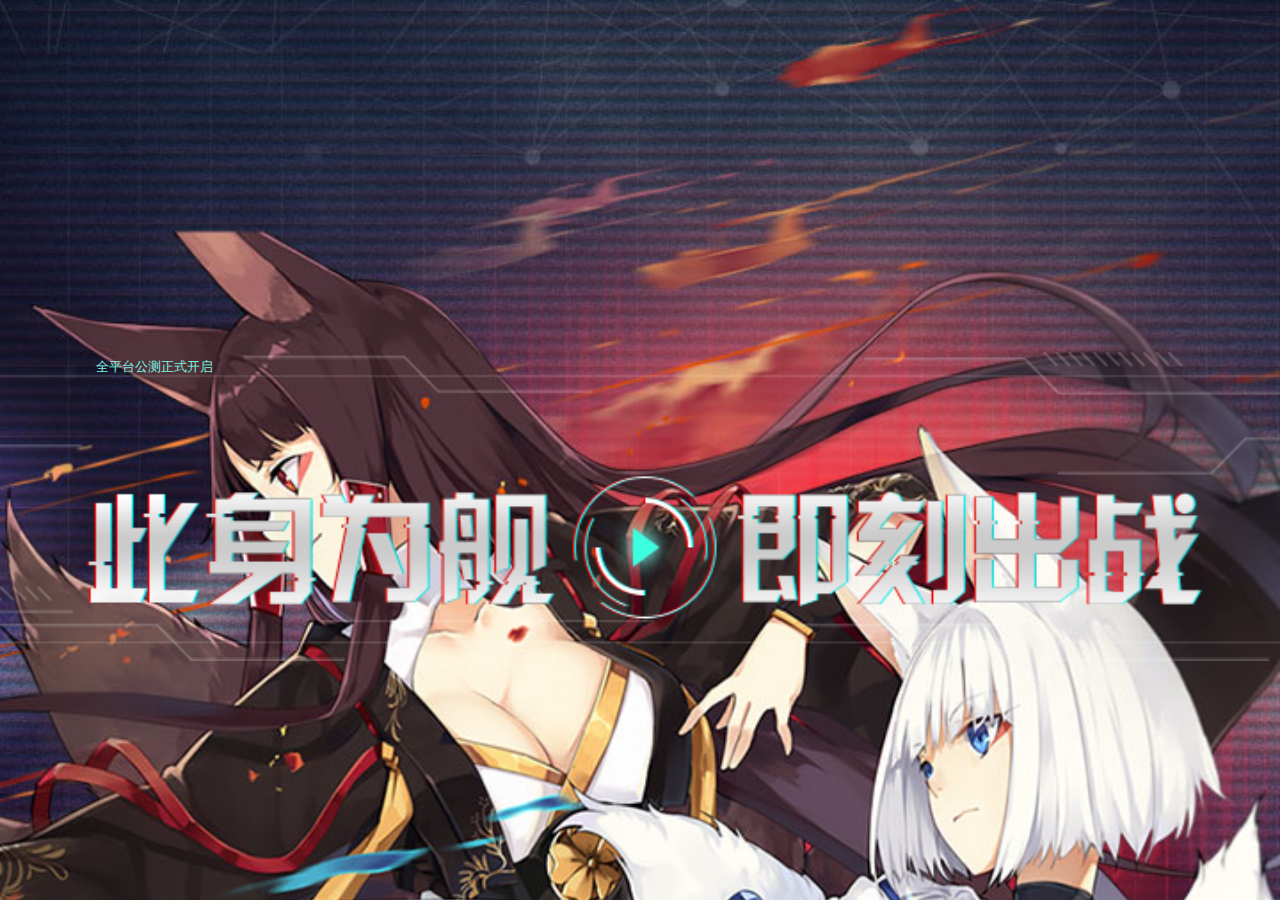
==== 移动端主页面/index.html @ f37442ec "yidongduan" ====
<!DOCTYPE html>
<html lang="en">

<head>
    <meta charset="UTF-8">
    <meta name="viewport" content="width=device-width, initial-scale=1.0">
    <meta http-equiv="X-UA-Compatible" content="ie=edge">
    <title>Document</title>
    <link rel="stylesheet" href="./lib/normalize.css">
    <link rel="stylesheet" href="./scss/commit.css">
    <link rel="stylesheet" href="./scss/index.css">
</head>

<body>
    <!-- 第一部分 -->
    <div class="first">
        <!-- 底片 -->
        <div class="negative">
            <!-- 左边logo -->
            <span></span>
            <!-- 右边分享 -->
            <i></i>
            <!-- 右边礼包 -->
            <a href=""></a>
            <!-- 此身为舰，即刻出战 -->
            <div class="chuzhan">
                <em>全平台公测正式开启</em>
                <a href="//m.bilibili.com/video/av9826860.html">
                    <img src="./image/slogan.png" alt="">
                </a>
            </div>
            <!-- 下载图标 -->
            <div class="xaizai">
                <ul>
                    <li><a href=""></a></li>
                    <li><a href=""></a></li>
                </ul>
            </div>
        </div>
    </div>
    <!-- 第二部分 -->

    <!-- 第三部分 -->

    <!-- 第四部分 -->

    <!-- 第五部分 -->

</body>

</html>
---- 移动端主页面/scss/index.css ----
html {
  width: 100%;
  height: 100%;
  margin: 0;
  padding: 0;
}

@media screen and (width: 320px) {
  body {
    font-size: 20px;
  }
}

@media screen and (width: 375px) {
  body {
    position: relative;
    width: 100%;
    height: 100%;
  }
}

@media screen and (width: 414px) {
  body {
    position: relative;
    width: 100%;
    height: 100%;
  }
}

@media screen and (width: 768px) {
  body {
    position: relative;
    width: 100%;
    height: 100%;
  }
}

.first {
  width: 100%;
  height: 100%;
}

.first .negative {
  background-image: url(../upload/bg.jpg);
  background-size: 100%;
  position: absolute;
  width: 100%;
  height: 100%;
}

.first .negative .chuzhan {
  margin-top: 22rem;
}

.first .negative .chuzhan img {
  width: 100%;
  height: 100%;
}

.first .negative .chuzhan em {
  font-size: 0.8rem;
  position: absolute;
  color: #7bf5e0;
  margin: 0.5rem 0 0 6rem;
}
/*# sourceMappingURL=index.css.map */
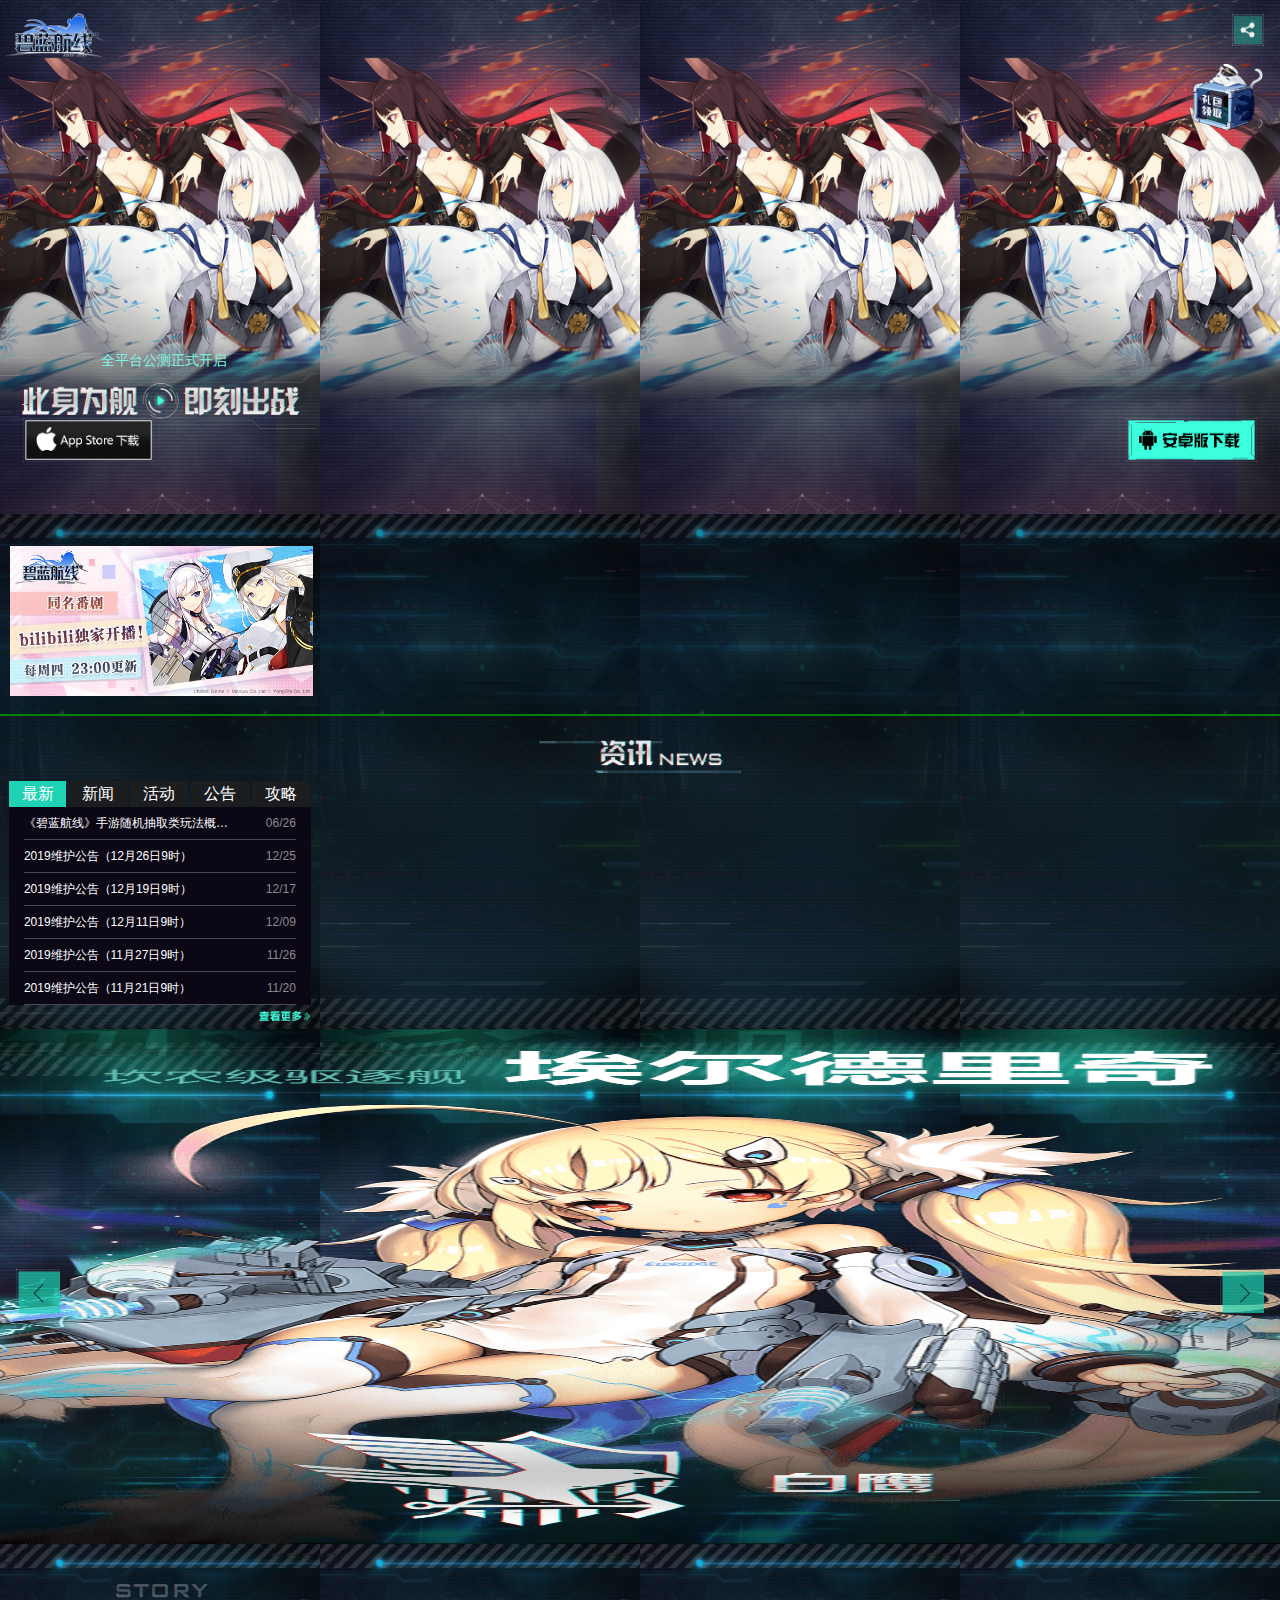
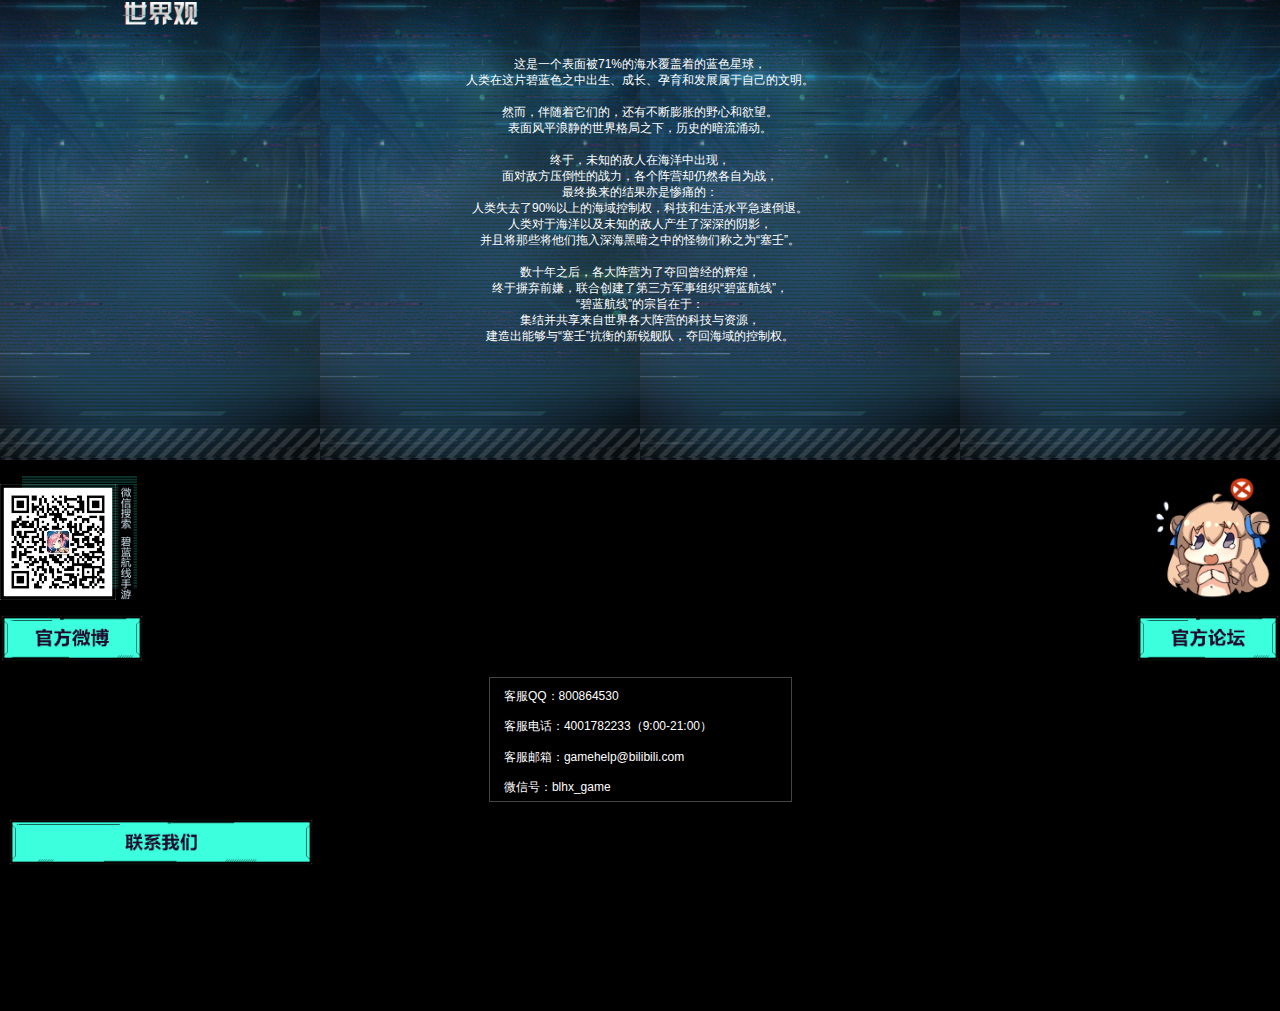
==== commit 3d9300c0: "yidong" ====
--- a/移动端主页面/index.html
+++ b/移动端主页面/index.html
@@ -17,11 +17,11 @@
         <!-- 底片 -->
         <div class="negative">
             <!-- 左边logo -->
-            <span></span>
+            <img src="./image/logo.png" alt="">
             <!-- 右边分享 -->
             <i></i>
             <!-- 右边礼包 -->
-            <a href=""></a>
+            <a href="" class="libao"></a>
             <!-- 此身为舰，即刻出战 -->
             <div class="chuzhan">
                 <em>全平台公测正式开启</em>
@@ -31,21 +31,147 @@
             </div>
             <!-- 下载图标 -->
             <div class="xaizai">
-                <ul>
-                    <li><a href=""></a></li>
-                    <li><a href=""></a></li>
-                </ul>
+                <a href="" style="left: 1.3rem;"><img src="./image/ios-down.png" alt=""></a>
+                <a href="" style="position: absolute; right: 1.3rem;"><img src="./image/android-down.png" alt=""></a>
             </div>
         </div>
     </div>
     <!-- 第二部分 -->
+    <div class="second">
+        <!-- 轮播图 -->
+        <div class="lunbo">
+            <ul>
+                <li><a href=""><img src="./upload/carousel1.jpg" alt=""></a></li>
+                <!-- <li><a href=""><img src="./upload/carousel2.jpg" alt=""></a></li>
+                <li><a href=""><img src="./upload/carousel3.jpg" alt=""></a></li> -->
+            </ul>
+        </div>
+        <!-- 轮播图下线 -->
+        <div class="sol">
 
+        </div>
+        <!-- 资讯 -->
+        <div class="zixun"></div>
+        <!-- 公告 -->
+        <div class="notice">
+            <!-- 公告标头 -->
+            <div class="head">
+                <ul>
+                    <li>最新</li>
+                    <li>新闻</li>
+                    <li>活动</li>
+                    <li>公告</li>
+                    <li>攻略</li>
+                </ul>
+            </div>
+            <!-- 公告内容 -->
+            <div class="content">
+                <div class="cen">
+                    <div class="toop"><a href="">《碧蓝航线》手游随机抽取类玩法概率公示</a><span>06/26</span></div>
+                    <div class="toop"><a href="">2019维护公告（12月26日9时）</a><span>12/25</span></div>
+                    <div class="toop"><a href="">2019维护公告（12月19日9时）</a><span>12/17</span></div>
+                    <div class="toop"><a href="">2019维护公告（12月11日9时）</a><span>12/09</span></div>
+                    <div class="toop"><a href="">2019维护公告（11月27日9时）</a><span>11/26</span></div>
+                    <div class="toop"><a href="">2019维护公告（11月21日9时）</a><span>11/20</span></div>
+                </div>
+            </div>
+            <!-- 查看更多 -->
+            <div class="more">
+                <a href=""></a>
+            </div>
+        </div>
+    </div>
     <!-- 第三部分 -->
-
+    <div class="third">
+        <!-- 点击轮播图 -->
+        <div class="dian">
+            <ul>
+                <li><img src="./upload/aierde.png" alt=""></li>
+                <!-- <li><img src="./upload/ao.png" alt=""></li>
+                <li><img src="./upload/chun.png" alt=""></li>
+                <li><img src="./upload/dujiaoshou.png" alt=""></li>
+                <li><img src="./upload/guanghui.png" alt=""></li>
+                <li><img src="./upload/kaersi.png" alt=""></li>
+                <li><img src="./upload/ninghai.png" alt=""></li>
+                <li><img src="./upload/ougen.png" alt=""></li>
+                <li><img src="./upload/pinghai.png" alt=""></li>
+                <li><img src="./upload/qiye.png" alt=""></li> -->
+            </ul>
+        </div>
+        <!-- 向左图标 -->
+        <div class="left"></div>
+        <!-- 向右图标 -->
+        <div class="right"></div>
+    </div>
     <!-- 第四部分 -->
-
+    <div class="forth">
+        <!-- 世界观 -->
+        <div class="outlook"></div>
+        <!-- 故事 -->
+        <div class="story">
+            <!-- 文字 -->
+            <p>
+                这是一个表面被71%的海水覆盖着的蓝色星球，<br>
+                人类在这片碧蓝色之中出生、成长、孕育和发展属于自己的文明。
+            </p>
+            <p>
+                然而，伴随着它们的，还有不断膨胀的野心和欲望。<br>
+                表面风平浪静的世界格局之下，历史的暗流涌动。
+            </p>
+            <p>
+                终于，未知的敌人在海洋中出现，<br>
+                面对敌方压倒性的战力，各个阵营却仍然各自为战，<br>
+                最终换来的结果亦是惨痛的：<br>
+                人类失去了90%以上的海域控制权，科技和生活水平急速倒退。<br>
+                人类对于海洋以及未知的敌人产生了深深的阴影，<br>
+                并且将那些将他们拖入深海黑暗之中的怪物们称之为“塞壬”。
+            </p>
+            <p>
+                数十年之后，各大阵营为了夺回曾经的辉煌，<br>
+                终于摒弃前嫌，联合创建了第三方军事组织“碧蓝航线”，<br>
+                “碧蓝航线”的宗旨在于：<br>
+                集结并共享来自世界各大阵营的科技与资源，<br>
+                建造出能够与“塞壬”抗衡的新锐舰队，夺回海域的控制权。
+            </p>
+        </div>
+    </div>
     <!-- 第五部分 -->
-
+    <div class="fifth">
+        <!-- 图片 -->
+        <div class="picte">
+            <!-- 二维码图片 -->
+            <div class="erweima">
+                <img src="./image/weixin.png" alt="">
+                <img src="./image/weixin-new.jpg" alt="">
+            </div>
+            <!-- 图片 -->
+            <div class="picturimg">
+                <img src="./image/jianniang.png" alt="">
+            </div>
+        </div>
+        <!-- 论坛和微博 -->
+        <div class="weilun">
+            <a href="">
+                <img src="./image/weibo-btn.png" alt="">
+            </a>
+            <a href="">
+                <img src="./image/bbs-btn.png" alt="">
+            </a>
+        </div>
+        <!-- 联系电话 -->
+        <div class="phone">
+            <div class="cenn">
+                客服QQ：800864530<br>
+                客服电话：4001782233（9:00-21:00）<br>
+                客服邮箱：gamehelp@bilibili.com<br>
+                微信号：blhx_game
+            </div>
+        </div>
+        <!-- 联系我们 -->
+        <div class="relation">
+            <a href=""><img src="./image/connect_us_btn.png" alt=""></a>
+        </div>
+    </div>
 </body>
 
 </html>--- a/移动端主页面/scss/commit.css
+++ b/移动端主页面/scss/commit.css
@@ -0,0 +1,18 @@
+.toop {
+    position: relative;
+    width: 17rem;
+    height: 2rem;
+    /* margin-top: 0.5rem; */
+    line-height: 2rem;
+    border-bottom: 1px solid rgba(170,170,170,.4);
+}
+
+.toop a {
+    position: absolute;
+    width: 77%;
+    height: 100%;
+    overflow: hidden;
+    white-space: nowrap;
+    text-overflow: ellipsis;
+    color: #ffffff;
+}--- a/移动端主页面/scss/index.css
+++ b/移动端主页面/scss/index.css
@@ -1,66 +1,423 @@
-html {
+@charset "UTF-8";
+@media screen and (width: 320px) {
+  html {
+    font-size: 16px;
+  }
+}
+
+@media screen and (width: 375px) {
+  html {
+    font-size: 18.75px;
+  }
+}
+
+@media screen and (width: 414px) {
+  html {
+    font-size: 20.7px;
+  }
+}
+
+html,
+body {
   width: 100%;
   height: 100%;
   margin: 0;
   padding: 0;
-}
-
-@media screen and (width: 320px) {
-  body {
-    font-size: 20px;
-  }
-}
-
-@media screen and (width: 375px) {
-  body {
-    position: relative;
-    width: 100%;
-    height: 100%;
-  }
-}
-
-@media screen and (width: 414px) {
-  body {
-    position: relative;
-    width: 100%;
-    height: 100%;
-  }
-}
-
-@media screen and (width: 768px) {
-  body {
-    position: relative;
-    width: 100%;
-    height: 100%;
-  }
+  background-color: #000000;
 }
 
 .first {
-  width: 100%;
-  height: 100%;
+  position: relative;
+  width: 100%;
+  height: 32.125rem;
 }
 
 .first .negative {
+  position: absolute;
+  width: 100%;
+  height: 100%;
+  background-size: 20rem;
   background-image: url(../upload/bg.jpg);
-  background-size: 100%;
-  position: absolute;
-  width: 100%;
-  height: 100%;
+}
+
+.first .negative img {
+  width: 6.25rem;
+  height: 2.8125rem;
+  margin-top: 0.8rem;
+  margin-left: 0.3rem;
+}
+
+.first .negative i {
+  position: absolute;
+  width: 2rem;
+  height: 2rem;
+  background-image: url(../image/下载.png);
+  background-size: 2rem;
+  background-position: 0px 0;
+  top: 0.9rem;
+  right: 1rem;
+}
+
+.first .negative .libao {
+  position: absolute;
+  width: 4.5625rem;
+  height: 4.125rem;
+  right: 1rem;
+  top: 4rem;
+  background-size: 5rem;
+  background-image: url(../image/gift.png);
+  background-position: -8px -1px;
 }
 
 .first .negative .chuzhan {
-  margin-top: 22rem;
-}
-
-.first .negative .chuzhan img {
-  width: 100%;
-  height: 100%;
+  position: absolute;
+  top: 22rem;
 }
 
 .first .negative .chuzhan em {
-  font-size: 0.8rem;
-  position: absolute;
+  position: absolute;
+  font-size: 0.9rem;
+  width: 8.375rem;
+  height: 0.9375rem;
+  left: 6.3rem;
   color: #7bf5e0;
-  margin: 0.5rem 0 0 6rem;
+}
+
+.first .negative .chuzhan a img {
+  width: 100%;
+  margin: 0;
+  height: 4.8125rem;
+}
+
+.first .negative .xaizai {
+  position: absolute;
+  width: 100%;
+  height: 3.1875rem;
+  top: 26rem;
+}
+
+.first .negative .xaizai a {
+  position: absolute;
+  width: 8.4375rem;
+  height: 3rem;
+}
+
+.first .negative .xaizai a img {
+  margin: 0;
+  position: absolute;
+  width: 100%;
+  height: 100%;
+}
+
+.second {
+  position: relative;
+  width: 100%;
+  height: 32.2rem;
+  background-image: url(../image/news-bg.jpg);
+  background-size: 20rem;
+}
+
+.second .lunbo {
+  width: 18.9375rem;
+  height: 9.375rem;
+  padding: 2rem 0.4rem 0 0.6rem;
+  overflow: hidden;
+}
+
+.second .lunbo ul {
+  width: 300%;
+  height: 100%;
+}
+
+.second .lunbo ul li {
+  width: 33.333%;
+  height: 100%;
+  display: inline-block;
+}
+
+.second .lunbo ul li a {
+  width: 100%;
+  height: 100%;
+}
+
+.second .lunbo ul li a img {
+  width: 100%;
+  height: 100%;
+}
+
+.second .sol {
+  width: 100%;
+  height: 0.1rem;
+  margin-top: 1rem;
+  border-bottom: 2px solid green;
+}
+
+.second .zixun {
+  width: 12.6785rem;
+  height: 2.0625rem;
+  background-image: url(../image/news-title.png);
+  background-size: 13rem;
+  background-position: 0 0;
+  margin: 1.5rem auto 0;
+}
+
+.second .notice {
+  width: 18.875rem;
+  height: 17rem;
+  margin: 0.5rem 0.5rem 0rem 0.55rem;
+}
+
+.second .notice .head {
+  width: 18.875rem;
+  height: 1.625rem;
+}
+
+.second .notice .head ul {
+  position: relative;
+  width: 100%;
+  height: 100%;
+}
+
+.second .notice .head ul li {
+  display: inline-block;
+  width: 19.04%;
+  height: 100%;
+  text-align: center;
+  line-height: 1.625rem;
+  font-size: 16px;
+  background-color: #1c1d1f;
+  color: #ffffff;
+}
+
+.second .notice .head ul li:nth-child(1) {
+  background-color: #1fd2b3;
+}
+
+.second .notice .content {
+  position: relative;
+  background-color: #0b0715;
+}
+
+.second .notice .content .cen {
+  position: relative;
+  width: 90%;
+  margin: 0 auto;
+}
+
+.second .notice .content .cen span {
+  float: right;
+  color: #8b8b8d;
+}
+
+.second .notice .more {
+  position: relative;
+  width: 3.25rem;
+  height: 0.625rem;
+  float: right;
+  margin: 0.4rem 0 0 0;
+}
+
+.second .notice .more a {
+  position: absolute;
+  width: 100%;
+  height: 100%;
+  background-image: url(../image/btn-more.png);
+  background-size: 3.2rem;
+  background-repeat: no-repeat;
+}
+
+.third {
+  position: relative;
+  width: 100%;
+  height: 32.2rem;
+  background-size: 20rem;
+  background-image: url(../image/chara-bg.jpg);
+}
+
+.third .dian {
+  position: absolute;
+  width: 100%;
+  height: 100%;
+}
+
+.third .dian ul {
+  position: absolute;
+  width: 100%;
+  height: 100%;
+}
+
+.third .dian ul li {
+  position: absolute;
+  width: 100%;
+  height: 100%;
+}
+
+.third .dian ul li img {
+  position: absolute;
+  width: 100%;
+  height: 100%;
+}
+
+.third .left {
+  position: absolute;
+  width: 2.75rem;
+  height: 2.75rem;
+  background-image: url(../image/prev-active.png);
+  background-repeat: no-repeat;
+  background-size: 3rem;
+  left: 1rem;
+  top: 15rem;
+}
+
+.third .right {
+  position: absolute;
+  width: 2.75rem;
+  height: 2.75rem;
+  background-image: url(../image/next-active.png);
+  background-repeat: no-repeat;
+  background-size: 3rem;
+  right: 1rem;
+  top: 15rem;
+}
+
+.forth {
+  position: relative;
+  width: 100%;
+  height: 32.2rem;
+  background-size: 20rem;
+  background-image: url(../image/story-bg.jpg);
+  overflow: hidden;
+}
+
+.forth .outlook {
+  position: absolute;
+  width: 6.25rem;
+  height: 2.625rem;
+  background-image: url(../image/story-title.png);
+  background-repeat: no-repeat;
+  background-size: 6rem;
+  margin: 2.5rem 7rem 0 7rem;
+}
+
+.forth .story {
+  position: absolute;
+  width: 100%;
+  height: 37.4375rem;
+  top: 6rem;
+  text-align: center;
+  line-height: 1rem;
+}
+
+.forth .story p {
+  margin: 1rem 1rem 0rem 1rem;
+  color: #ffffff;
+}
+
+.fifth {
+  position: relative;
+  width: 100%;
+  height: 33.4375rem;
+  top: 1rem;
+}
+
+.fifth .picte {
+  width: 100%;
+  height: 8.6375rem;
+}
+
+.fifth .picte .erweima {
+  position: absolute;
+  width: 8.5625rem;
+  height: 100%;
+}
+
+.fifth .picte .erweima img:nth-child(1) {
+  width: 8.5625rem;
+  height: 7.75rem;
+}
+
+.fifth .picte .erweima img:nth-child(2) {
+  position: absolute;
+  width: 6.75rem;
+  height: 6.75rem;
+  left: 0.24rem;
+  top: 0.8rem;
+}
+
+.fifth .picte .picturimg {
+  position: absolute;
+  width: 7.375rem;
+  height: 7.6875rem;
+  right: 0.5rem;
+}
+
+.fifth .picte .picturimg img {
+  position: absolute;
+  width: 100%;
+  height: 100%;
+}
+
+.fifth .weilun {
+  width: 100%;
+  height: 3.9375rem;
+}
+
+.fifth .weilun a:nth-child(1) {
+  position: absolute;
+  width: 9rem;
+  height: 3.9375rem;
+  left: 0;
+}
+
+.fifth .weilun a:nth-child(2) {
+  position: absolute;
+  width: 9rem;
+  height: 3.9375rem;
+  right: 0;
+}
+
+.fifth .weilun a img {
+  position: absolute;
+  width: 100%;
+  height: 3rem;
+}
+
+.fifth .phone {
+  width: 18.8125rem;
+  height: 7.6875rem;
+  margin: 0rem auto;
+  overflow: hidden;
+  border-top: 1px solid rgba(170, 170, 170, 0.4);
+  border-bottom: 1px solid rgba(170, 170, 170, 0.4);
+  border-left: 1px solid rgba(170, 170, 170, 0.4);
+  border-right: 1px solid rgba(170, 170, 170, 0.4);
+}
+
+.fifth .phone .cenn {
+  position: relative;
+  width: 100%;
+  height: 100%;
+  color: #ffffff;
+  padding: 0.2rem 0 0 0.9rem;
+  line-height: 1.9rem;
+}
+
+.fifth .relation {
+  position: relative;
+  width: 19.125rem;
+  height: 3rem;
+  margin: 1rem 0.5rem 0rem 0.5rem;
+}
+
+.fifth .relation a {
+  position: absolute;
+  width: 100%;
+  height: 100%;
+}
+
+.fifth .relation a img {
+  position: absolute;
+  width: 100%;
+  height: 100%;
 }
 /*# sourceMappingURL=index.css.map */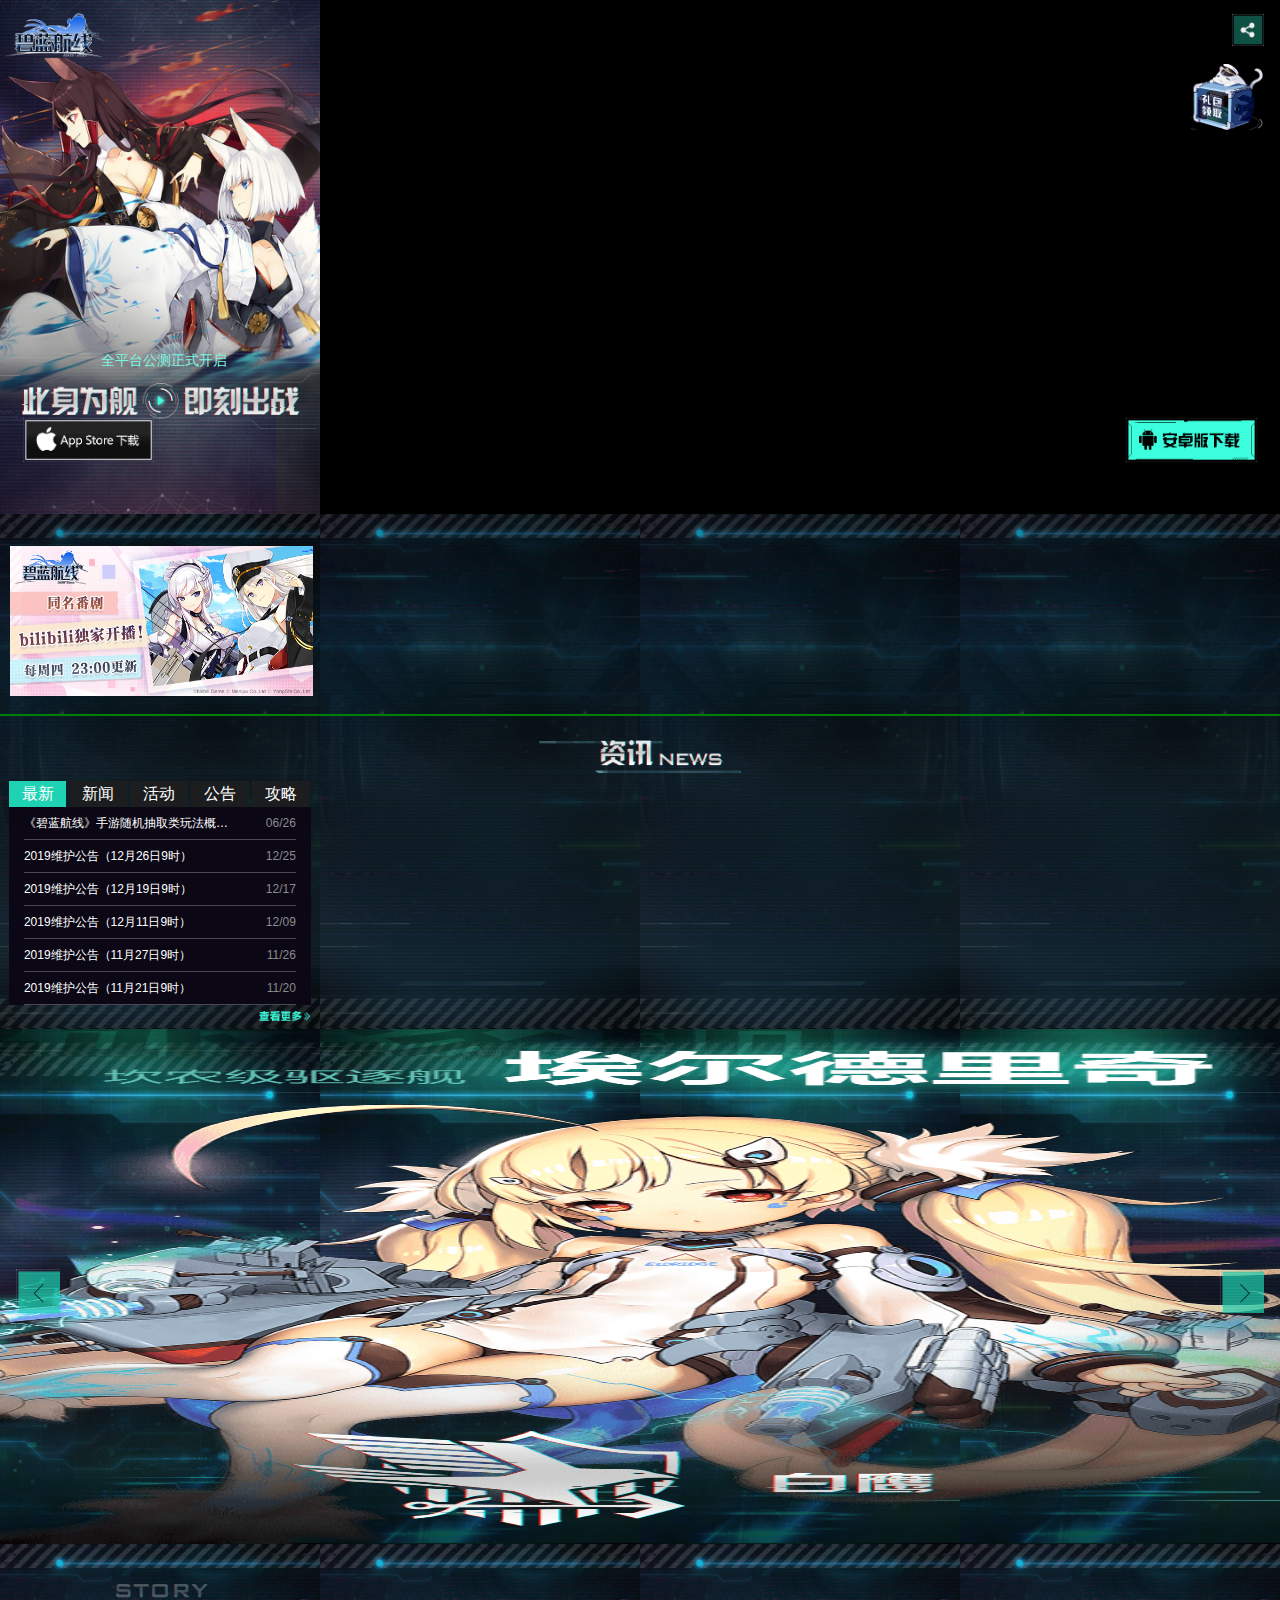
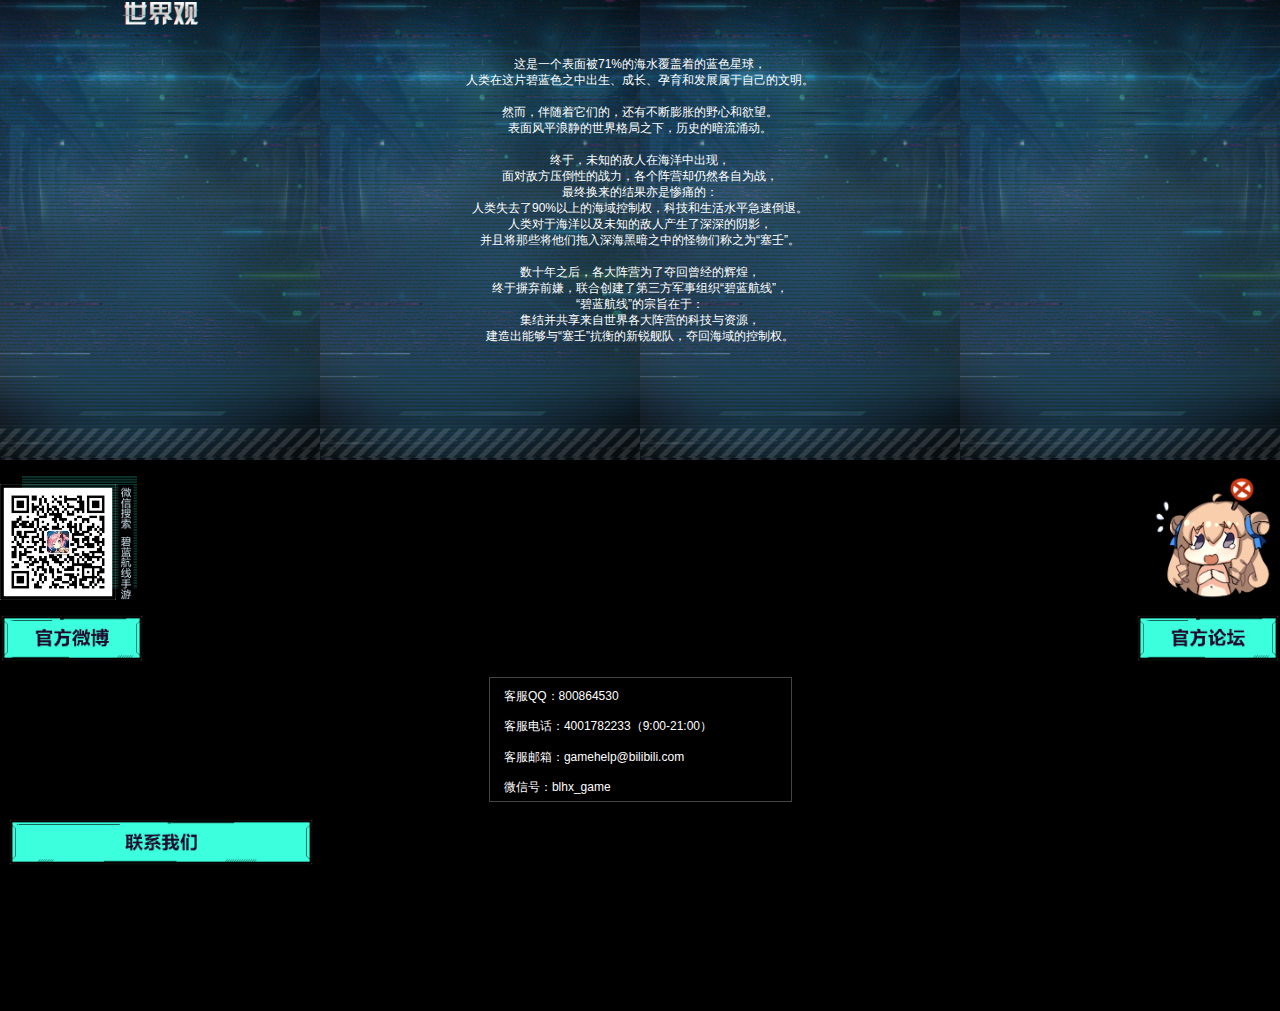
==== commit 0eb02d85: "yidong" ====
--- a/移动端主页面/index.html
+++ b/移动端主页面/index.html
@@ -77,7 +77,7 @@
             </div>
             <!-- 查看更多 -->
             <div class="more">
-                <a href=""></a>
+                <a href="./index-son/son-01/index.html"></a>
             </div>
         </div>
     </div>
--- a/移动端主页面/scss/index.css
+++ b/移动端主页面/scss/index.css
@@ -38,6 +38,7 @@
   height: 100%;
   background-size: 20rem;
   background-image: url(../upload/bg.jpg);
+  background-repeat: no-repeat;
 }
 
 .first .negative img {
@@ -114,6 +115,7 @@
   width: 100%;
   height: 32.2rem;
   background-image: url(../image/news-bg.jpg);
+  overflow: hidden;
   background-size: 20rem;
 }
 
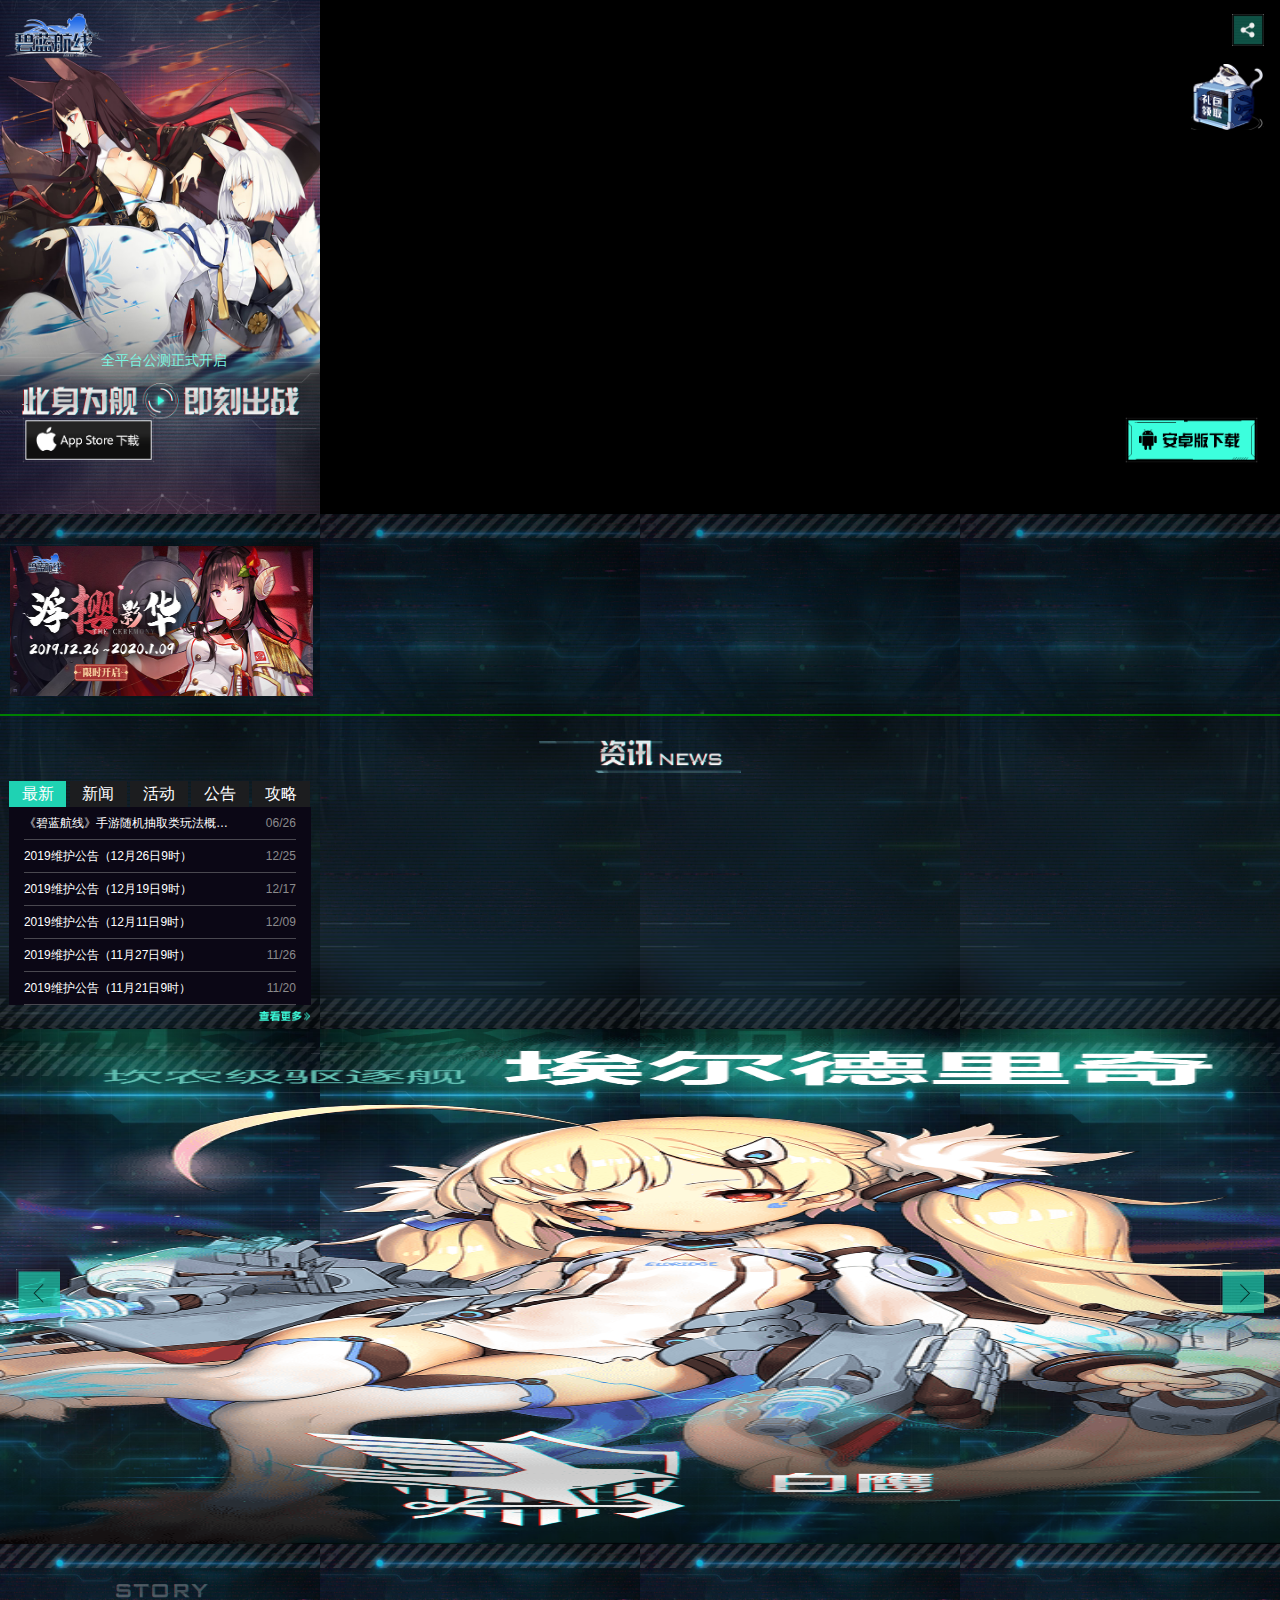
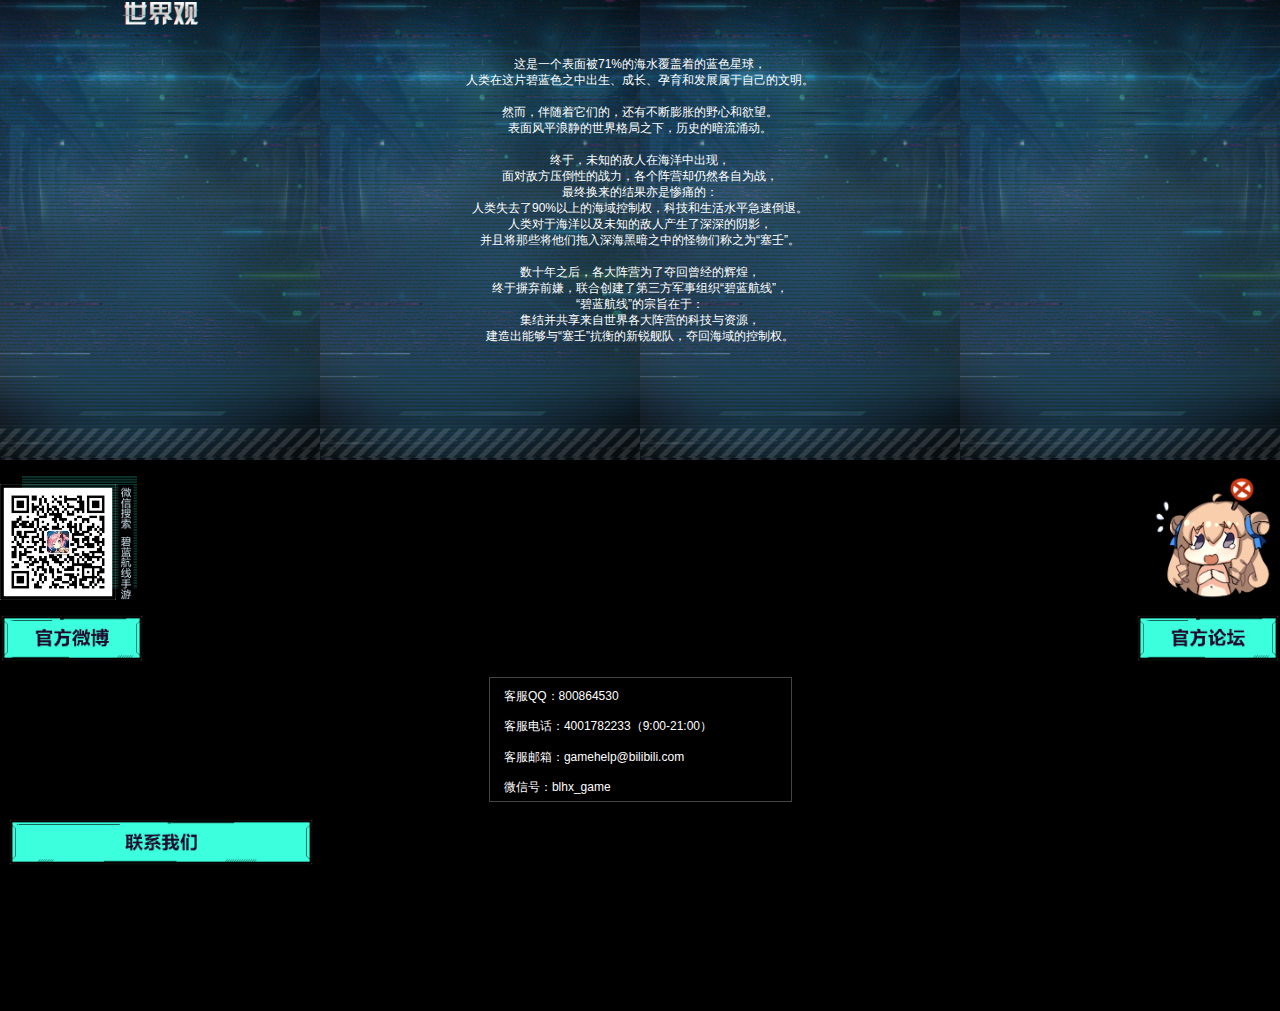
==== commit d4e7f67d: "yidong" ====
--- a/移动端主页面/index.html
+++ b/移动端主页面/index.html
@@ -21,7 +21,7 @@
             <!-- 右边分享 -->
             <i></i>
             <!-- 右边礼包 -->
-            <a href="" class="libao"></a>
+            <a href="./index-son/son-02/index.html" class="libao"></a>
             <!-- 此身为舰，即刻出战 -->
             <div class="chuzhan">
                 <em>全平台公测正式开启</em>
@@ -41,9 +41,9 @@
         <!-- 轮播图 -->
         <div class="lunbo">
             <ul>
-                <li><a href=""><img src="./upload/carousel1.jpg" alt=""></a></li>
-                <!-- <li><a href=""><img src="./upload/carousel2.jpg" alt=""></a></li>
-                <li><a href=""><img src="./upload/carousel3.jpg" alt=""></a></li> -->
+                <!-- <li><a href=""><img src="./upload/carousel1.jpg" alt=""></a></li> -->
+                <li><a href="./index-son/son-04/index.html"><img src="./upload/carousel2.jpg" alt=""></a></li>
+                <!-- <li><a href=""><img src="./upload/carousel3.jpg" alt=""></a></li> -->
             </ul>
         </div>
         <!-- 轮播图下线 -->
@@ -68,7 +68,7 @@
             <div class="content">
                 <div class="cen">
                     <div class="toop"><a href="">《碧蓝航线》手游随机抽取类玩法概率公示</a><span>06/26</span></div>
-                    <div class="toop"><a href="">2019维护公告（12月26日9时）</a><span>12/25</span></div>
+                    <div class="toop"><a href="./index-son/son-01/index.html">2019维护公告（12月26日9时）</a><span>12/25</span></div>
                     <div class="toop"><a href="">2019维护公告（12月19日9时）</a><span>12/17</span></div>
                     <div class="toop"><a href="">2019维护公告（12月11日9时）</a><span>12/09</span></div>
                     <div class="toop"><a href="">2019维护公告（11月27日9时）</a><span>11/26</span></div>
@@ -86,7 +86,7 @@
         <!-- 点击轮播图 -->
         <div class="dian">
             <ul>
-                <li><img src="./upload/aierde.png" alt=""></li>
+                <li><a href=""><img src="./upload/aierde.png" alt=""></a></li>
                 <!-- <li><img src="./upload/ao.png" alt=""></li>
                 <li><img src="./upload/chun.png" alt=""></li>
                 <li><img src="./upload/dujiaoshou.png" alt=""></li>
